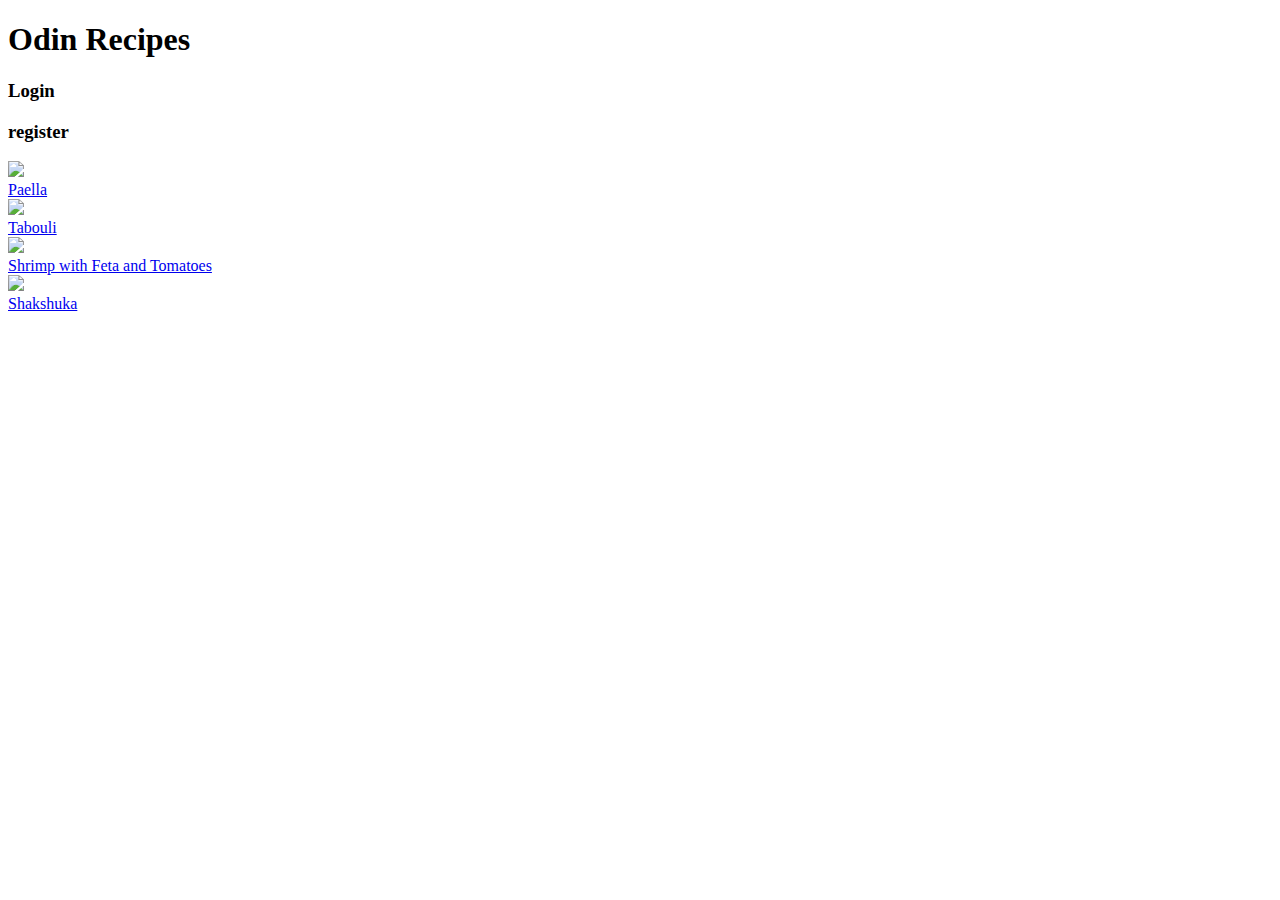
==== index.html @ 841f2581 "¨add" ====
<!DOCTYPE html>
<html lang="en">
<head>
    <meta charset="UTF-8">
    <meta http-equiv="X-UA-Compatible" content="IE=edge">
    <meta name="viewport" content="width=device-width, initial-scale=1.0">
    <title>Sabor Mediterraneo</title>
    <link rel="stylesheet" href="/Users/davidcastrillon/Documents/odin-project/odins-recipes/style.css">

</head>
<body>
         <div class="border1">

            <div class="tittle"><h1>Odin Recipes</h1></div>

                <div class="login1">
                    <div class="login2"><h3>Login</h3></div>
                    <div class="register1"><h3>register</h3></div>
                </div>
            
        
        </div>
         

         <div class="box1">

             <div class="box11"><img class="paella1" src="/Users/davidcastrillon/Documents/odin-project/odins-recipes/pictures/paella-mixta.jpg">
                <li class="recipe1"><a href="recipes/paella.html">Paella</a>
             </div>

             <div class="box12">
                <img class="tabouli1" src="/Users/davidcastrillon/Documents/odin-project/odins-recipes/pictures/tabouli.jpg">
                <li class="recipe1"><a href="recipes/tabouli.html">Tabouli</a></li>
             </div>   
         </div>

         <div class="box2">
            <div class="box21">
                <img class="shrimp1" src="/Users/davidcastrillon/Documents/odin-project/odins-recipes/pictures/ShrimpFeta.jpg">
                <li class="recipe1"><a href="recipes/shrimp.html">Shrimp with Feta and Tomatoes</a>
            </div>
            
            <div class="box22"> 
                <img class="shakshuka1" src="/Users/davidcastrillon/Documents/odin-project/odins-recipes/pictures/Shakshuka.jpg">
                <li class="recipe1"><a href="/Users/davidcastrillon/Documents/odin-project/odins-recipes/recipes/shakshuka.html">Shakshuka</a></li>
            </div>
         

        </div>
    
            
       
    
    

</body>
</html>
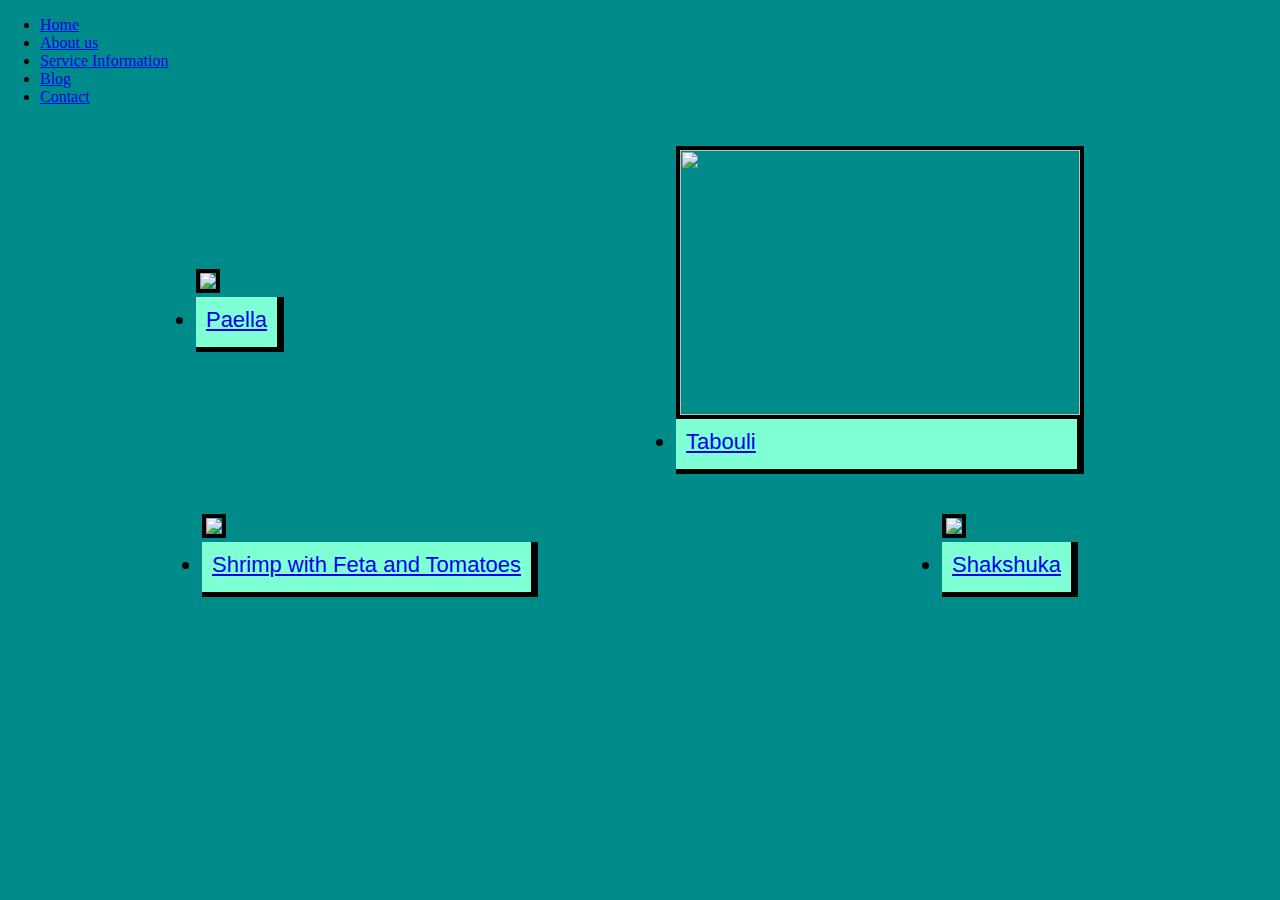
==== commit 0b2b54bd: "¨add" ====
--- a/index.html
+++ b/index.html
@@ -5,21 +5,22 @@
     <meta http-equiv="X-UA-Compatible" content="IE=edge">
     <meta name="viewport" content="width=device-width, initial-scale=1.0">
     <title>Sabor Mediterraneo</title>
-    <link rel="stylesheet" href="/Users/davidcastrillon/Documents/odin-project/odins-recipes/style.css">
+    <link rel="stylesheet" href="style.css">
 
 </head>
 <body>
-         <div class="border1">
-
-            <div class="tittle"><h1>Odin Recipes</h1></div>
-
-                <div class="login1">
-                    <div class="login2"><h3>Login</h3></div>
-                    <div class="register1"><h3>register</h3></div>
-                </div>
-            
+    <header>  
+        <nav>
+            <ul class="nav-list">
+                <li><a href="#">Home</a></li>
+                <li><a href="#">About us</a></li>
+                <li><a href="#">Service Information</a></li>
+                <li><a href="#">Blog</a></li>
+                <li><a href="#">Contact</a></li>
+            </ul>
+        </nav>
+    </header>
         
-        </div>
          
 
          <div class="box1">
--- a/style.css
+++ b/style.css
@@ -0,0 +1,117 @@
+
+body {
+    background-color: #008B8B;
+    margin: 0px;
+    
+}
+
+.border1 {
+    display: flex;
+    justify-content:space-around;
+    background-color: black;
+    flex-direction: row;
+  
+   
+    
+}
+
+.tittle {
+    font-size: 18px;
+    font-family: 'Lucida Sans', 'Lucida Sans Regular', 'Lucida Grande', 'Lucida Sans Unicode', Geneva, Verdana, sans-serif;
+    color: white;
+    background-color: black;
+    margin-left: 33px;
+   
+    
+    
+
+}
+
+.login1 {
+    display: flex;
+    justify-content: space-between;
+    align-items: center;
+    margin-left: 400px;
+}
+
+.login2 {
+    margin-right: 60px;
+    color: white;
+    
+}
+
+.register1 {
+    margin-right: 40px;
+    color: white;
+}
+
+.paella1 {
+    width: 400px;
+    height: auto;
+    font-size: 10px;
+    border: 4px solid black; 
+}
+
+.tabouli1 {
+    width: 400px;
+    height: 265px;
+    border: 4px solid black;
+}
+
+.shrimp1 {
+    width: 400px;
+    height: auto;
+    border: 4px solid black;
+}
+
+.shakshuka1 {
+    width: 400px;
+    height: auto;
+    border: 4px solid black;
+}
+
+.recipe1 {
+    font-size: 22px;
+    font-family: 'Gill Sans', 'Gill Sans MT', Calibri, 'Trebuchet MS', sans-serif;
+    background-color: #7FFFD4;
+    padding: 10px;
+    height: 30px;
+    border-bottom: 5px solid black;
+    border-right: 7px solid black;
+    
+}
+
+.box1 {
+    
+    display: flex;
+    align-items: center;
+    margin-top: 40px;
+    justify-content: space-around;
+    flex-direction: row;
+    flex: 1;
+    
+   
+}
+
+.box2 {
+    margin-top: 40px;
+    display: flex;
+    align-items: center;
+    justify-content: space-around;
+    flex-direction: row;
+    flex: 1;
+}
+
+.box11 {
+    
+    
+}
+
+.box12{
+    
+
+}
+
+
+
+
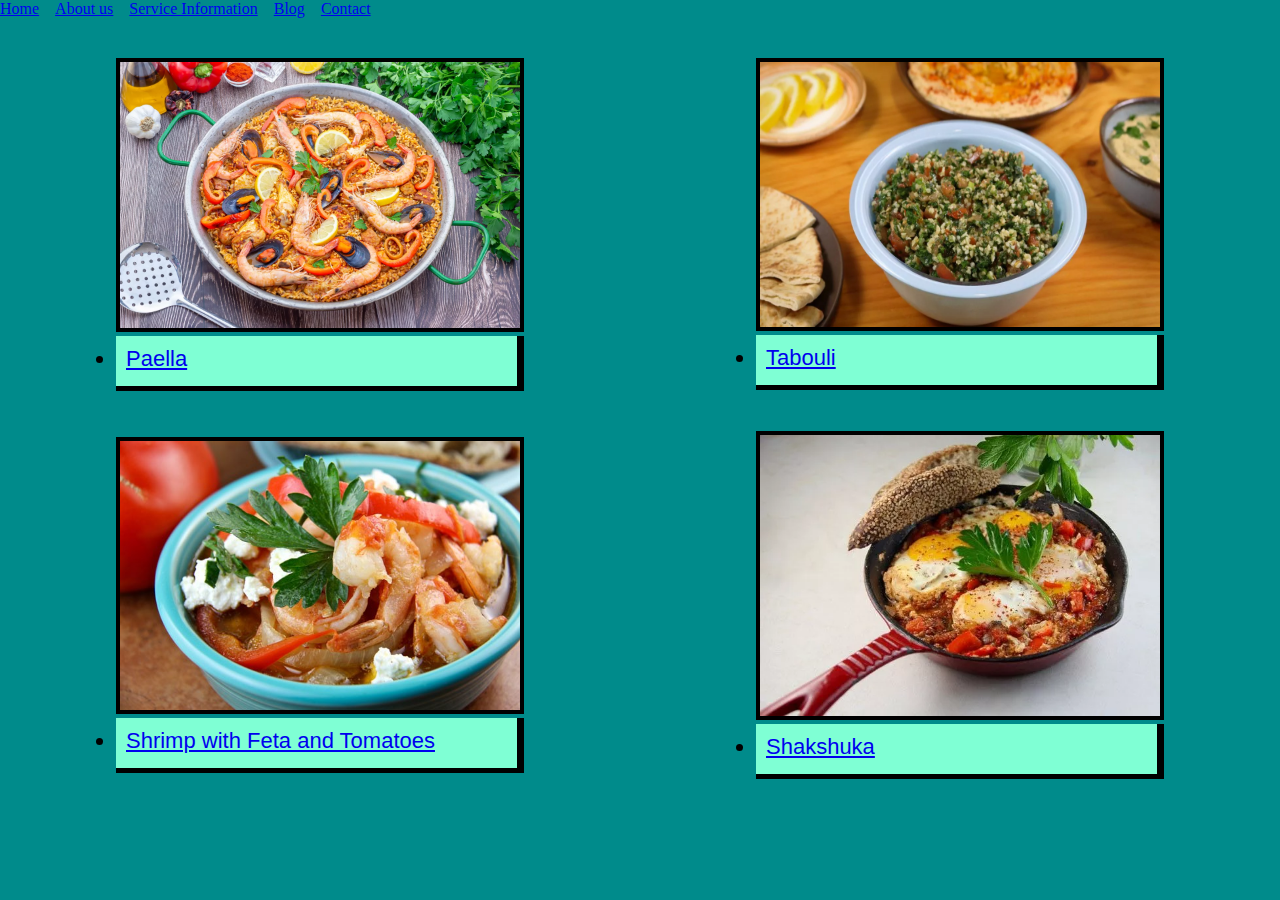
==== commit 86d8ed3d: "¨add" ====
--- a/index.html
+++ b/index.html
@@ -25,25 +25,25 @@
 
          <div class="box1">
 
-             <div class="box11"><img class="paella1" src="/Users/davidcastrillon/Documents/odin-project/odins-recipes/pictures/paella-mixta.jpg">
+             <div class="box11"><img class="paella1" src="pictures/paella-mixta.jpg">
                 <li class="recipe1"><a href="recipes/paella.html">Paella</a>
              </div>
 
              <div class="box12">
-                <img class="tabouli1" src="/Users/davidcastrillon/Documents/odin-project/odins-recipes/pictures/tabouli.jpg">
+                <img class="tabouli1" src="pictures/tabouli.jpg">
                 <li class="recipe1"><a href="recipes/tabouli.html">Tabouli</a></li>
              </div>   
          </div>
 
          <div class="box2">
             <div class="box21">
-                <img class="shrimp1" src="/Users/davidcastrillon/Documents/odin-project/odins-recipes/pictures/ShrimpFeta.jpg">
+                <img class="shrimp1" src="pictures/ShrimpFeta.jpg">
                 <li class="recipe1"><a href="recipes/shrimp.html">Shrimp with Feta and Tomatoes</a>
             </div>
             
             <div class="box22"> 
-                <img class="shakshuka1" src="/Users/davidcastrillon/Documents/odin-project/odins-recipes/pictures/Shakshuka.jpg">
-                <li class="recipe1"><a href="/Users/davidcastrillon/Documents/odin-project/odins-recipes/recipes/shakshuka.html">Shakshuka</a></li>
+                <img class="shakshuka1" src="pictures/Shakshuka.jpg">
+                <li class="recipe1"><a href="recipes/shakshuka.html">Shakshuka</a></li>
             </div>
          
 
--- a/style.css
+++ b/style.css
@@ -4,46 +4,23 @@
     margin: 0px;
     
 }
-
-.border1 {
-    display: flex;
-    justify-content:space-around;
-    background-color: black;
-    flex-direction: row;
-  
    
     
-}
+    .nav-list{
+        display: flex;
+        gap: 1rem;
+        flex-wrap: wrap;
 
-.tittle {
-    font-size: 18px;
-    font-family: 'Lucida Sans', 'Lucida Sans Regular', 'Lucida Grande', 'Lucida Sans Unicode', Geneva, Verdana, sans-serif;
-    color: white;
-    background-color: black;
-    margin-left: 33px;
-   
-    
-    
+        margin: 0;
+        padding: 0;
+        list-style: none;
+    }
 
-}
+    .nav-list li {
+        flex-shrink: 1;
+        flex-grow: 0;
+    }
 
-.login1 {
-    display: flex;
-    justify-content: space-between;
-    align-items: center;
-    margin-left: 400px;
-}
-
-.login2 {
-    margin-right: 60px;
-    color: white;
-    
-}
-
-.register1 {
-    margin-right: 40px;
-    color: white;
-}
 
 .paella1 {
     width: 400px;
@@ -85,6 +62,7 @@
     
     display: flex;
     align-items: center;
+    flex-wrap: wrap;
     margin-top: 40px;
     justify-content: space-around;
     flex-direction: row;
@@ -96,6 +74,7 @@
 .box2 {
     margin-top: 40px;
     display: flex;
+    flex-wrap: wrap;
     align-items: center;
     justify-content: space-around;
     flex-direction: row;
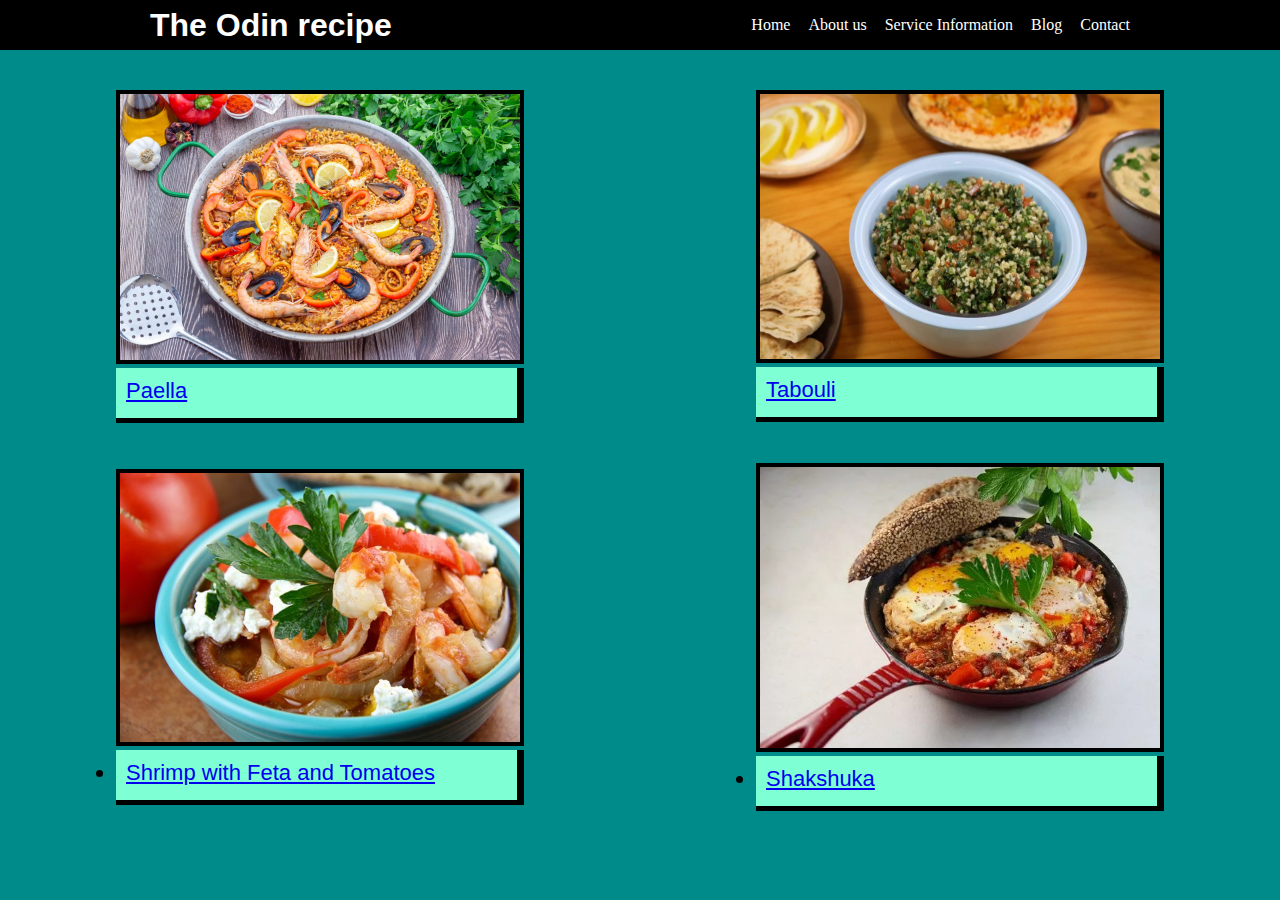
==== commit 2a7bfc04: "¨add" ====
--- a/index.html
+++ b/index.html
@@ -9,15 +9,16 @@
 
 </head>
 <body>
-    <header>  
-        <nav>
-            <ul class="nav-list">
-                <li><a href="#">Home</a></li>
-                <li><a href="#">About us</a></li>
-                <li><a href="#">Service Information</a></li>
-                <li><a href="#">Blog</a></li>
-                <li><a href="#">Contact</a></li>
-            </ul>
+    <header class="header">  
+        <h2 class="odin">The Odin recipe</h2>
+        <nav class="nav">
+        
+                <a class="list" href="#">Home</a>
+                <a class="list" href="#">About us</a>
+                <a class="list" href="#">Service Information</a>
+                <a class="list" href="#">Blog</a>
+                <a class="list" href="#">Contact</a> 
+            
         </nav>
     </header>
         
--- a/style.css
+++ b/style.css
@@ -4,21 +4,35 @@
     margin: 0px;
     
 }
+
+.header {
+    display: flex;
+    align-items: center;
+    justify-content: space-between;
+    height: 50px;
+    background-color: black;
+    list-style-type: none;
+    
+}
+
+.nav {
+    display: flex;
+    gap: 18px;
+    margin-right: 150px;
+}
+
+.odin {
+    color: white;
+    font-size: 32px;
+    font-family: 'Lucida Sans', 'Lucida Sans Regular', 'Lucida Grande', 'Lucida Sans Unicode', Geneva, Verdana, sans-serif;
+    margin-left: 150px;
+}
    
     
-    .nav-list{
-        display: flex;
-        gap: 1rem;
-        flex-wrap: wrap;
-
-        margin: 0;
-        padding: 0;
-        list-style: none;
-    }
-
-    .nav-list li {
-        flex-shrink: 1;
-        flex-grow: 0;
+    .list {
+        color: white;
+        background-color: transparent;
+        text-decoration: none;
     }
 
 
@@ -67,6 +81,8 @@
     justify-content: space-around;
     flex-direction: row;
     flex: 1;
+    font-style: none;
+    list-style: none;
     
    
 }
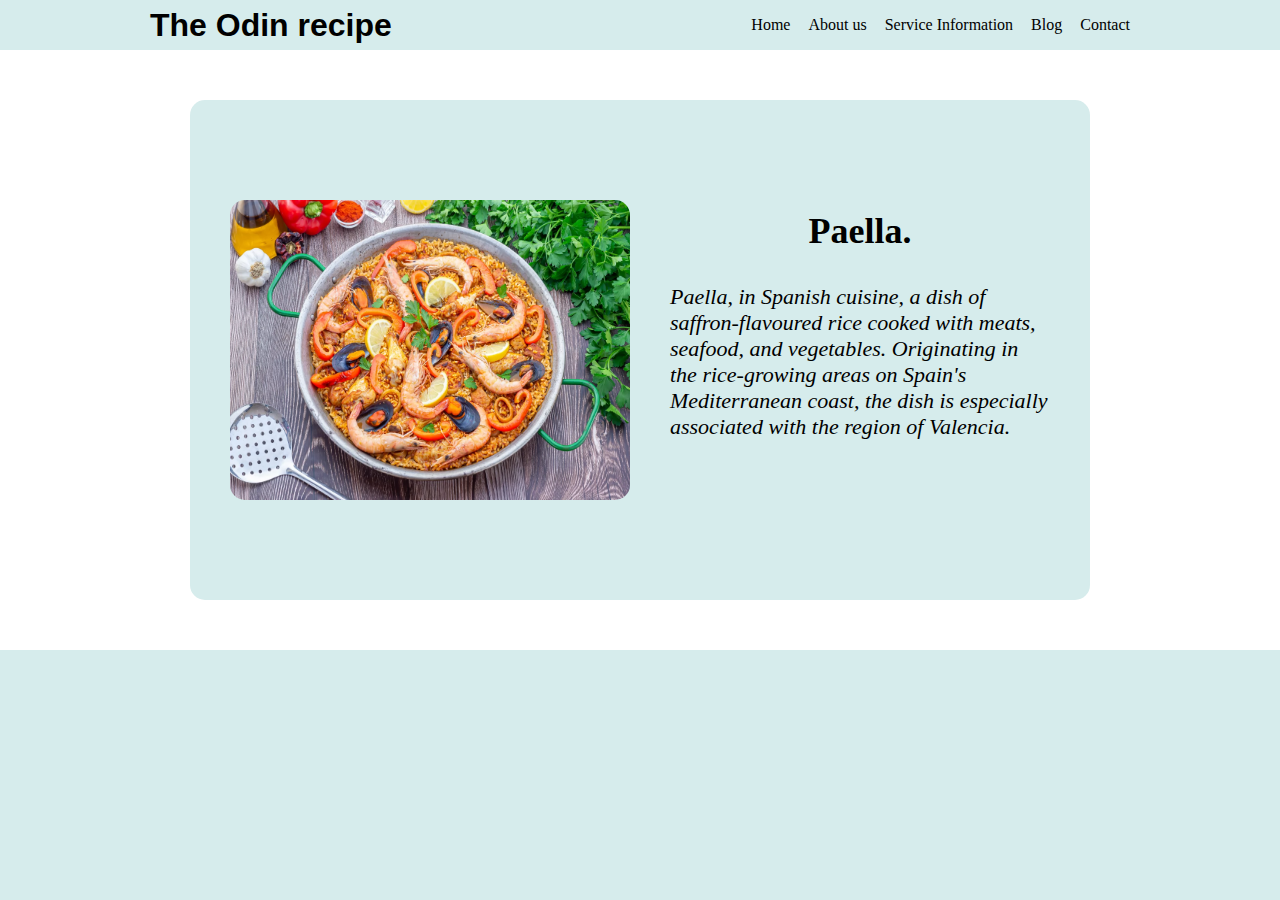
==== commit 1545a57d: "¨add" ====
--- a/index.html
+++ b/index.html
@@ -9,46 +9,45 @@
 
 </head>
 <body>
-    <header class="header">  
-        <h2 class="odin">The Odin recipe</h2>
-        <nav class="nav">
-        
-                <a class="list" href="#">Home</a>
-                <a class="list" href="#">About us</a>
-                <a class="list" href="#">Service Information</a>
-                <a class="list" href="#">Blog</a>
-                <a class="list" href="#">Contact</a> 
+    <!--Header --> 
+     <header class="header">  
+
+         <h2 class="odin">The Odin recipe</h2>
+
+         <nav class="nav">
+    
+             <a class="list" href="#">Home</a>
+             <a class="list" href="#">About us</a>
+             <a class="list" href="#">Service Information</a>
+             <a class="list" href="#">Blog</a>
+             <a class="list" href="#">Contact</a> 
             
-        </nav>
-    </header>
+         </nav>
+     </header>
         
          
+        <!--Section 1-->
+     <section class="section1">
+        <div class="secback">
 
-         <div class="box1">
-
-             <div class="box11"><img class="paella1" src="pictures/paella-mixta.jpg">
-                <li class="recipe1"><a href="recipes/paella.html">Paella</a>
+             <div class="images">
+              <img class="pic" src="pictures/paella-mixta.jpg">
+              
              </div>
 
-             <div class="box12">
-                <img class="tabouli1" src="pictures/tabouli.jpg">
-                <li class="recipe1"><a href="recipes/tabouli.html">Tabouli</a></li>
-             </div>   
-         </div>
+             <div class="paella">
+                <h2 class="tittle1">Paella.</h2>
 
-         <div class="box2">
-            <div class="box21">
-                <img class="shrimp1" src="pictures/ShrimpFeta.jpg">
-                <li class="recipe1"><a href="recipes/shrimp.html">Shrimp with Feta and Tomatoes</a>
-            </div>
-            
-            <div class="box22"> 
-                <img class="shakshuka1" src="pictures/Shakshuka.jpg">
-                <li class="recipe1"><a href="recipes/shakshuka.html">Shakshuka</a></li>
-            </div>
-         
+                <p class="description1">Paella, in Spanish cuisine, a dish of saffron-flavoured rice cooked with meats, seafood, and vegetables. Originating in the rice-growing areas on Spain's Mediterranean coast, the dish is especially associated with the region of Valencia.</p>
+
+             </div>
+             
 
         </div>
+
+
+     </section>
+
     
             
        
--- a/style.css
+++ b/style.css
@@ -1,6 +1,6 @@
 
 body {
-    background-color: #008B8B;
+    background-color: #d6ecec;
     margin: 0px;
     
 }
@@ -10,7 +10,7 @@
     align-items: center;
     justify-content: space-between;
     height: 50px;
-    background-color: black;
+    background-color: #d6ecec;
     list-style-type: none;
     
 }
@@ -22,91 +22,84 @@
 }
 
 .odin {
-    color: white;
+    color: black;
     font-size: 32px;
     font-family: 'Lucida Sans', 'Lucida Sans Regular', 'Lucida Grande', 'Lucida Sans Unicode', Geneva, Verdana, sans-serif;
     margin-left: 150px;
 }
-   
+
+.odin1
+{
+    height: auto;
+    width: 40px;
+}   
     
     .list {
-        color: white;
+        color: black;
         background-color: transparent;
         text-decoration: none;
     }
 
+    .section1 {
+    display: flex;
+    justify-content: center;
+    align-items: center;
+    height: 600px;
+    background-color: white;
+}   
 
-.paella1 {
-    width: 400px;
-    height: auto;
-    font-size: 10px;
-    border: 4px solid black; 
-}
-
-.tabouli1 {
-    width: 400px;
-    height: 265px;
-    border: 4px solid black;
-}
-
-.shrimp1 {
-    width: 400px;
-    height: auto;
-    border: 4px solid black;
-}
-
-.shakshuka1 {
-    width: 400px;
-    height: auto;
-    border: 4px solid black;
-}
-
-.recipe1 {
-    font-size: 22px;
-    font-family: 'Gill Sans', 'Gill Sans MT', Calibri, 'Trebuchet MS', sans-serif;
-    background-color: #7FFFD4;
-    padding: 10px;
-    height: 30px;
-    border-bottom: 5px solid black;
-    border-right: 7px solid black;
+.secback {
+    display: flex;
+    flex-direction: row;
+    background-color: #d6ecec;
+    width: 900px;
+    height: 500px;
+    border-radius: 15px;
+    gap: 40px;
     
 }
 
-.box1 {
-    
+.images {
     display: flex;
+    flex-direction: row;
     align-items: center;
-    flex-wrap: wrap;
-    margin-top: 40px;
-    justify-content: space-around;
-    flex-direction: row;
-    flex: 1;
-    font-style: none;
-    list-style: none;
-    
-   
+    gap: 30px;
+
 }
 
-.box2 {
-    margin-top: 40px;
-    display: flex;
-    flex-wrap: wrap;
-    align-items: center;
-    justify-content: space-around;
-    flex-direction: row;
-    flex: 1;
+.pic {
+    width: 400px;
+    height: 300px;
+    border-radius: 15px;
+    margin-left: 40px;
 }
 
-.box11 {
+.paella {
+    display: flex;
+    flex-direction: column;
+    align-items: center;
+    margin-top: 80px;
+    margin-right: 40px;
     
     
 }
 
-.box12{
-    
+.tittle1 {
+    font-weight: bolder;
+    font-size: 36px;
+    color: black;
+    margin-bottom: 10px;
+}
 
+.description1 {
+    font-style: italic;
+    font-size: 22px;
 }
 
 
 
 
+
+
+
+
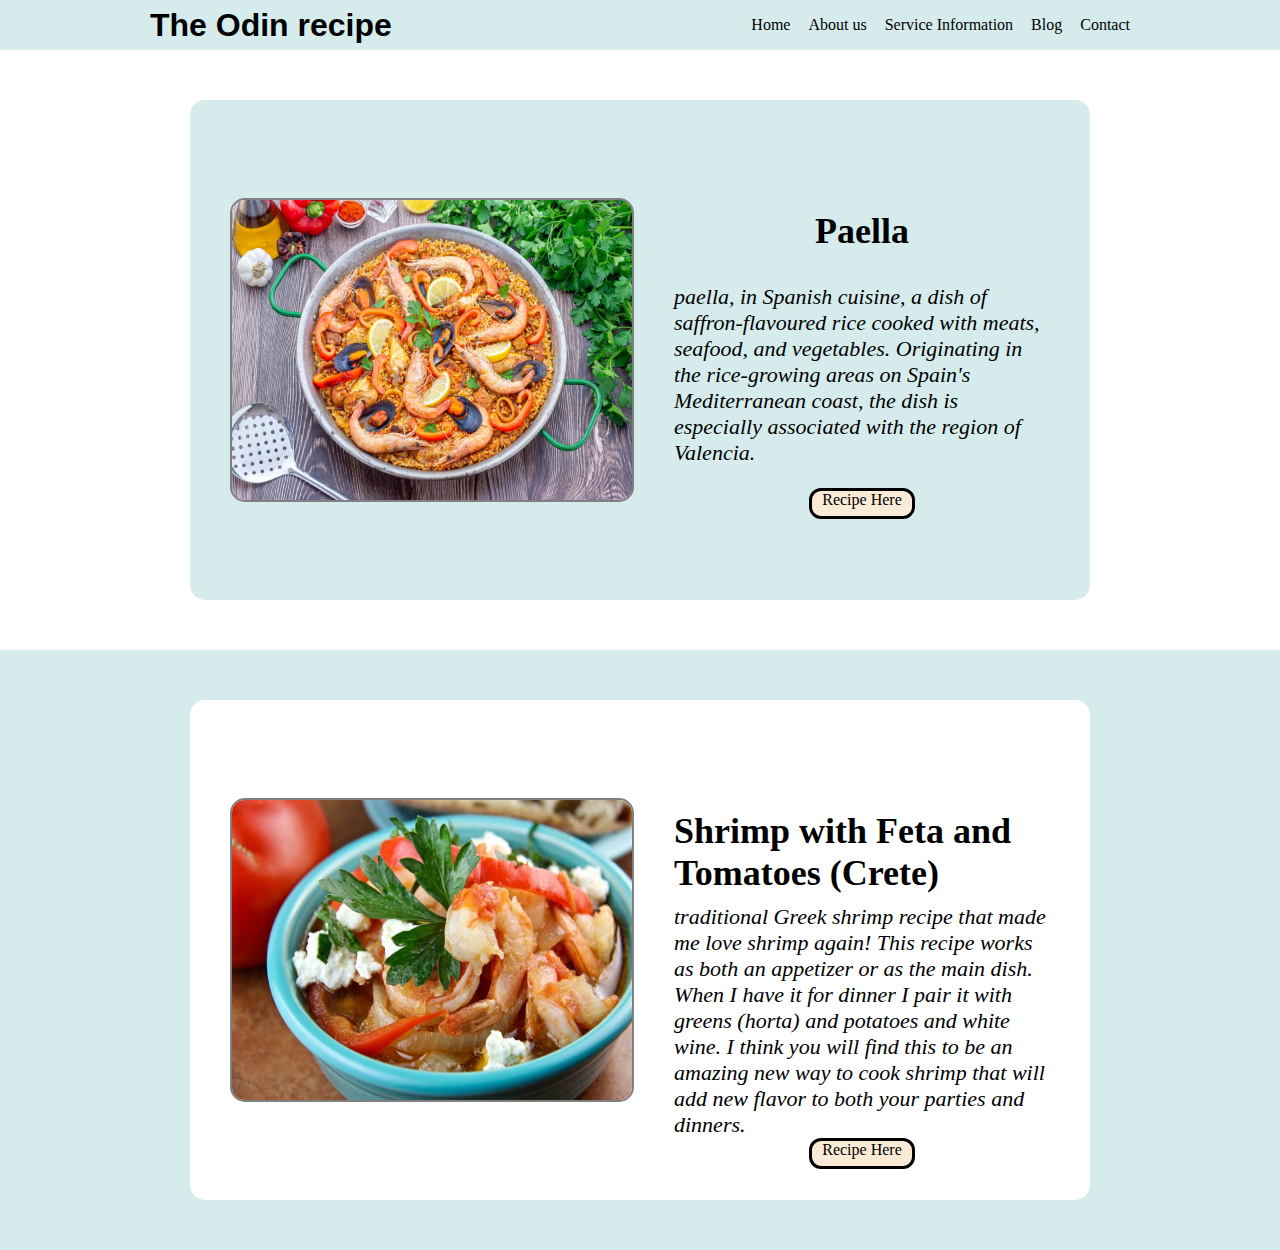
==== commit 7e6c7569: "¨add" ====
--- a/index.html
+++ b/index.html
@@ -36,15 +36,36 @@
              </div>
 
              <div class="paella">
-                <h2 class="tittle1">Paella.</h2>
+                <h2 class="tittle1">Paella</h2>
 
-                <p class="description1">Paella, in Spanish cuisine, a dish of saffron-flavoured rice cooked with meats, seafood, and vegetables. Originating in the rice-growing areas on Spain's Mediterranean coast, the dish is especially associated with the region of Valencia.</p>
-
+                <p class="description1">paella, in Spanish cuisine, a dish of saffron-flavoured rice cooked with meats, seafood, and vegetables. Originating in the rice-growing areas on Spain's Mediterranean coast, the dish is especially associated with the region of Valencia.</p>
+                <a class="paella1" href="recipes/paella.html">Recipe Here</a>
              </div>
              
 
         </div>
 
+
+     </section>
+
+     <section class="section2">
+
+        <div class="secback2">
+
+            <div class="images">
+                <img class="pic" src="pictures/ShrimpFeta.jpg">
+                
+               </div>
+  
+               <div class="paella">
+                  <h2 class="tittle1">Shrimp with Feta and Tomatoes (Crete)</h2>
+  
+                  <p class="description2">traditional Greek shrimp recipe that made me love shrimp again! This recipe works as both an appetizer or as the main dish. When I have it for dinner I pair it with greens (horta) and potatoes and white wine. I think you will find this to be an amazing new way to cook shrimp that will add new flavor to both your parties and dinners.</p>
+                  <a class="paella1" href="recipes/shrimp.html">Recipe Here</a>
+
+               </div>
+            
+        </div>
 
      </section>
 
--- a/style.css
+++ b/style.css
@@ -72,6 +72,7 @@
     height: 300px;
     border-radius: 15px;
     margin-left: 40px;
+    border: 2px solid gray;
 }
 
 .paella {
@@ -81,6 +82,18 @@
     margin-top: 80px;
     margin-right: 40px;
     
+}
+
+.paella1 {
+    background-color: antiquewhite;
+    border: solid black;
+    color: black;
+    width: 100px;
+    height: 25px;
+    text-align: center;
+    text-decoration: none;
+    border-radius: 12px;
+    margin: 0%;
     
 }
 
@@ -96,10 +109,33 @@
     font-size: 22px;
 }
 
+.description2 {
+    font-style: italic;
+    font-size: 22px;
+    margin: 0%;
+}
+
+
+.section2 {
+    display: flex;
+    justify-content: center;
+    align-items: center;
+    height: 600px;
+    background-color: #d6ecec;
+}
+
+.secback2 {
+    display: flex;
+    flex-direction: row;
+    background-color: white;
+    width: 900px;
+    height: 500px;
+    border-radius: 15px;
+    gap: 40px;
+}
 
 
 
 
 
 
-
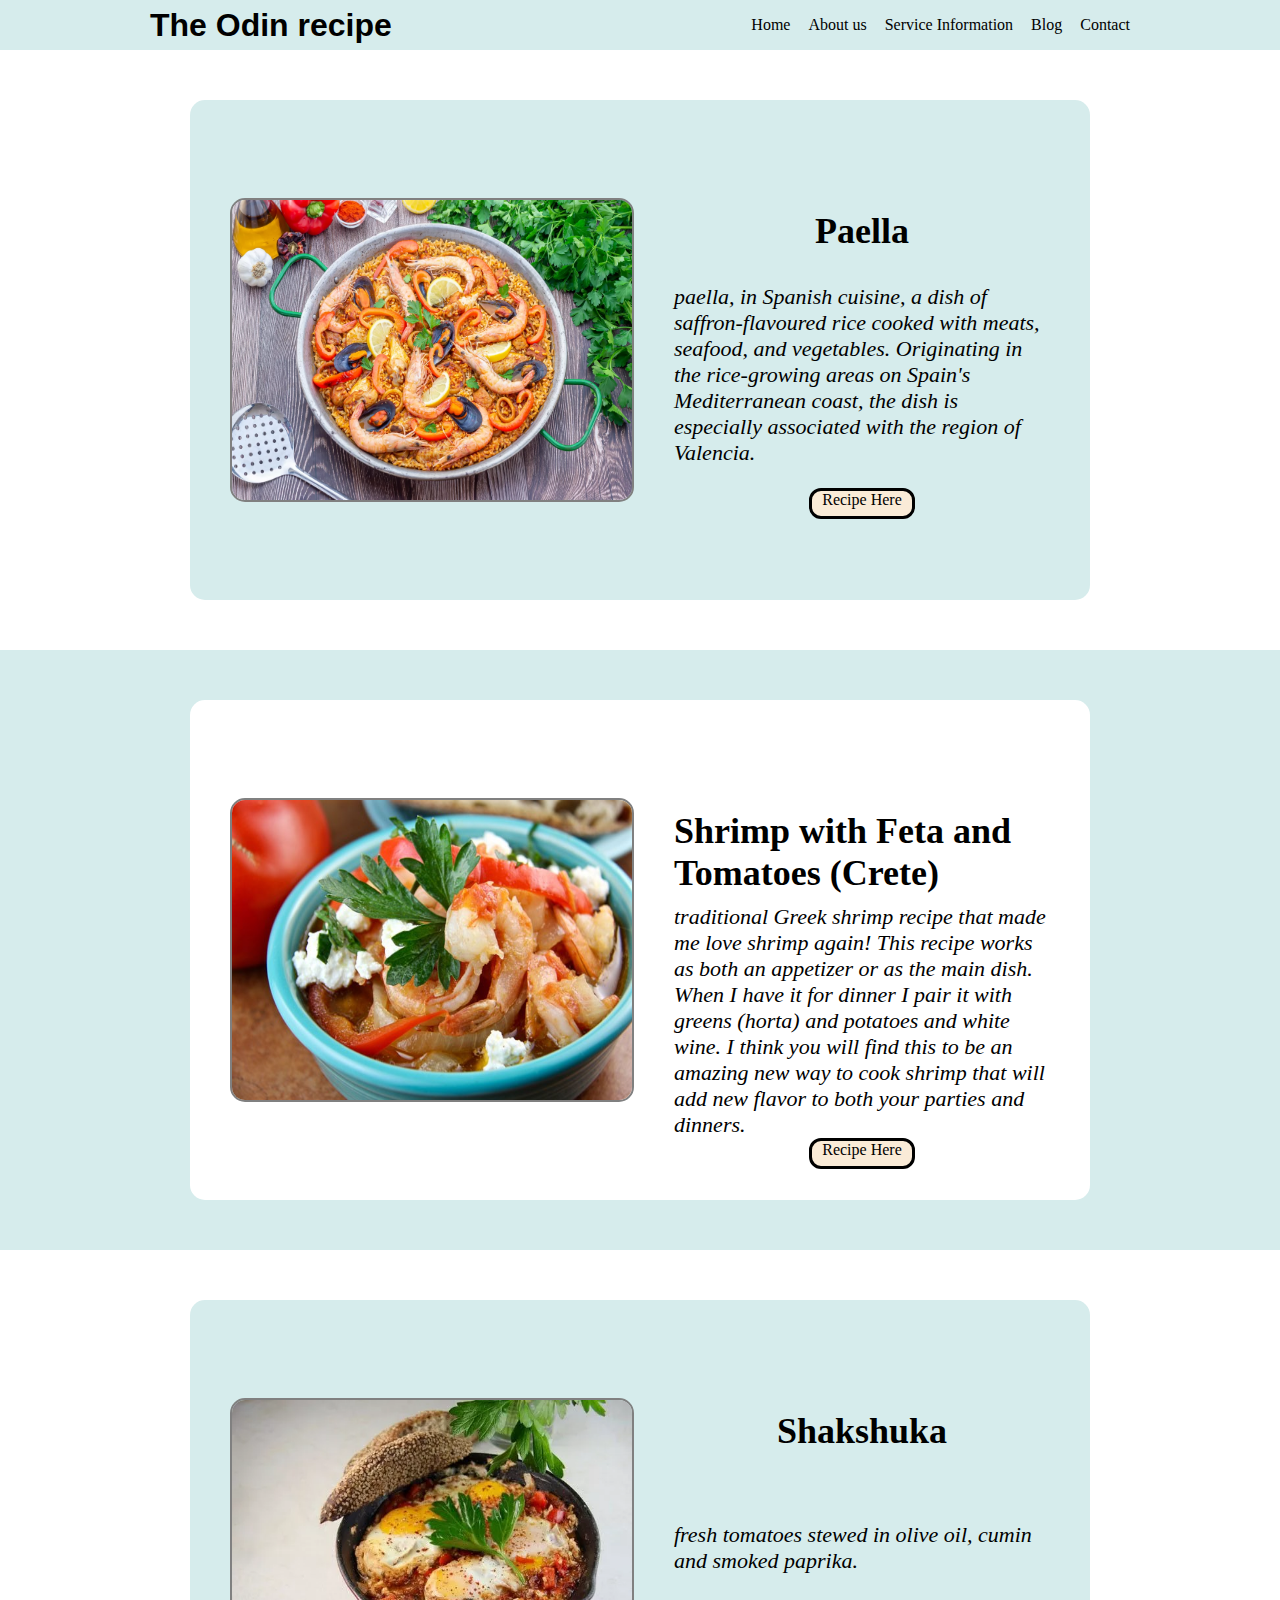
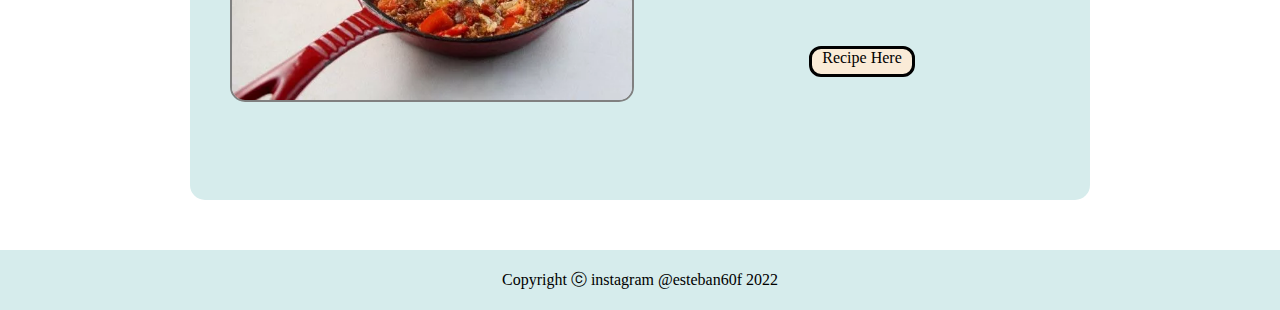
==== commit 3ace037a: "¨add" ====
--- a/index.html
+++ b/index.html
@@ -47,7 +47,7 @@
 
 
      </section>
-
+<!--Section 2-->
      <section class="section2">
 
         <div class="secback2">
@@ -68,12 +68,35 @@
         </div>
 
      </section>
+<!--Section 3-->
 
+<section class="section3">
+
+    <div class="secback3">
+
+        <div class="images">
+            <img class="pic" src="pictures/Shakshuka.jpg">
+            
+           </div>
+
+           <div class="paella">
+              <h2 class="tittle1">Shakshuka</h2>
+
+              <p class="description3">fresh tomatoes stewed in olive oil, cumin and smoked paprika.</p>
+              <a class="shakshuka" href="recipes/shakshuka.html">Recipe Here</a>
+
+           </div>
+        
+    </div>
+
+
+</section>
+ 
+  <!--footer here-->
+<footer class="end">
+    <p>Copyright ⓒ instagram @esteban60f 2022</p>
+</footer>
     
             
-       
-    
-    
-
 </body>
 </html>--- a/style.css
+++ b/style.css
@@ -97,6 +97,18 @@
     
 }
 
+.shakshuka{
+    background-color: antiquewhite;
+    border: solid black;
+    color: black;
+    width: 100px;
+    height: 25px;
+    text-align: center;
+    text-decoration: none;
+    border-radius: 12px;
+    margin-top: 50px;
+}
+
 .tittle1 {
     font-weight: bolder;
     font-size: 36px;
@@ -115,6 +127,12 @@
     margin: 0%;
 }
 
+.description3 {
+    font-style: italic;
+    font-size: 22px;
+    margin-top: 60px;
+}
+
 
 .section2 {
     display: flex;
@@ -122,6 +140,15 @@
     align-items: center;
     height: 600px;
     background-color: #d6ecec;
+}
+
+.section3 {
+    display: flex;
+    justify-content: center;
+    align-items: center;
+    height: 600px;
+    background-color: white;
+
 }
 
 .secback2 {
@@ -134,8 +161,26 @@
     gap: 40px;
 }
 
+.secback3 {
+    display: flex;
+    flex-direction: row;
+    background-color: #d6ecec;
+    width: 900px;
+    height: 500px;
+    border-radius: 15px;
+    gap: 40px;
+}
+
+.end {
+    display: flex;
+    justify-content: center;
+    align-items: center;
+    height: 60px;
+    background-color: #d6ecec;
+}
 
 
 
 
 
+
